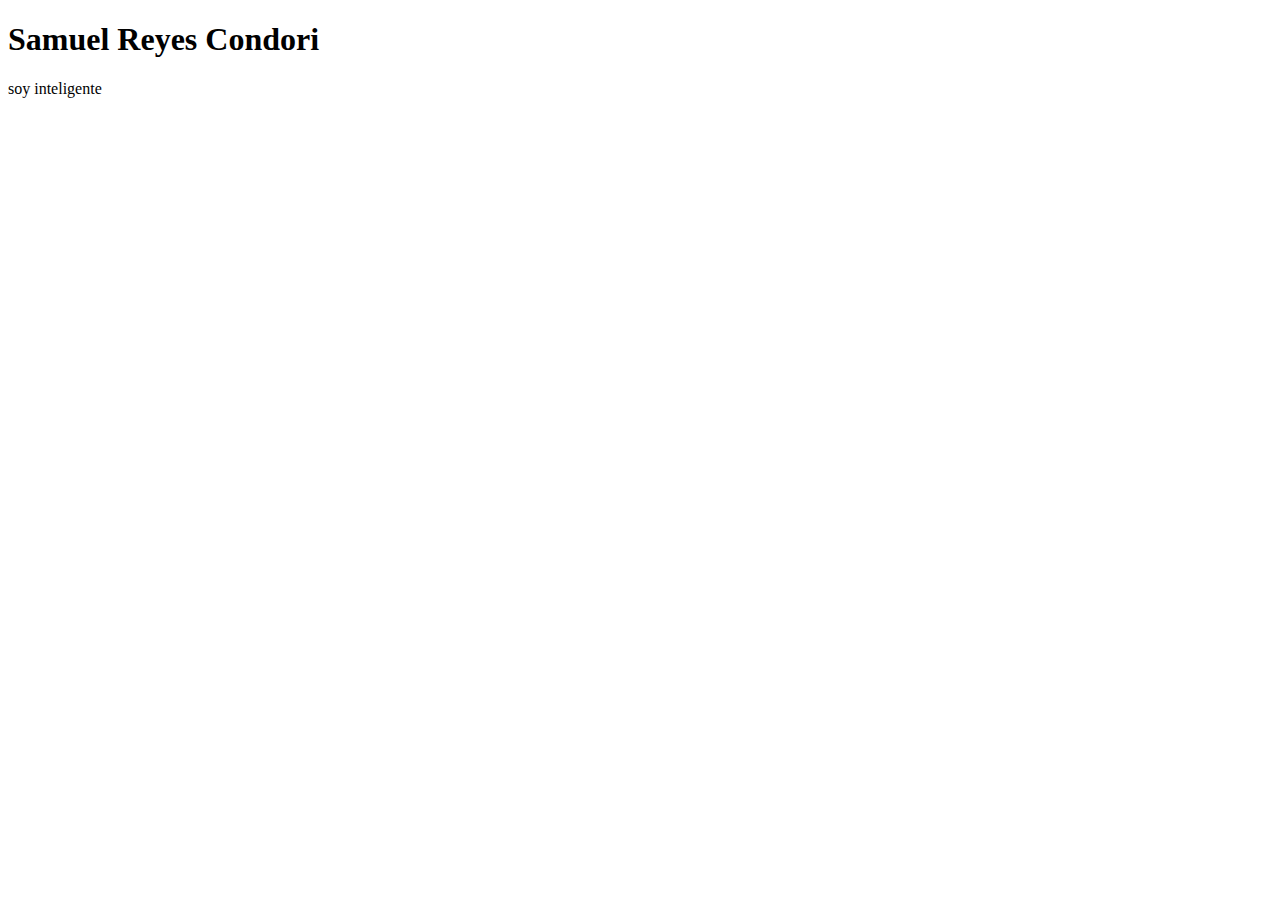
==== index.html @ d7b810e3 "quien soy yo" ====
<!DOCTYPE html>
<html lang="en">
<head>
    <meta charset="UTF-8">
    <meta name="viewport" content="width=device-width, initial-scale=1.0">
    <title>Samuel Reyes Condori</title>
</head>
<body>
    <h1>Samuel Reyes Condori</h1>
    <p>soy inteligente </p>
    
</body>
</html>
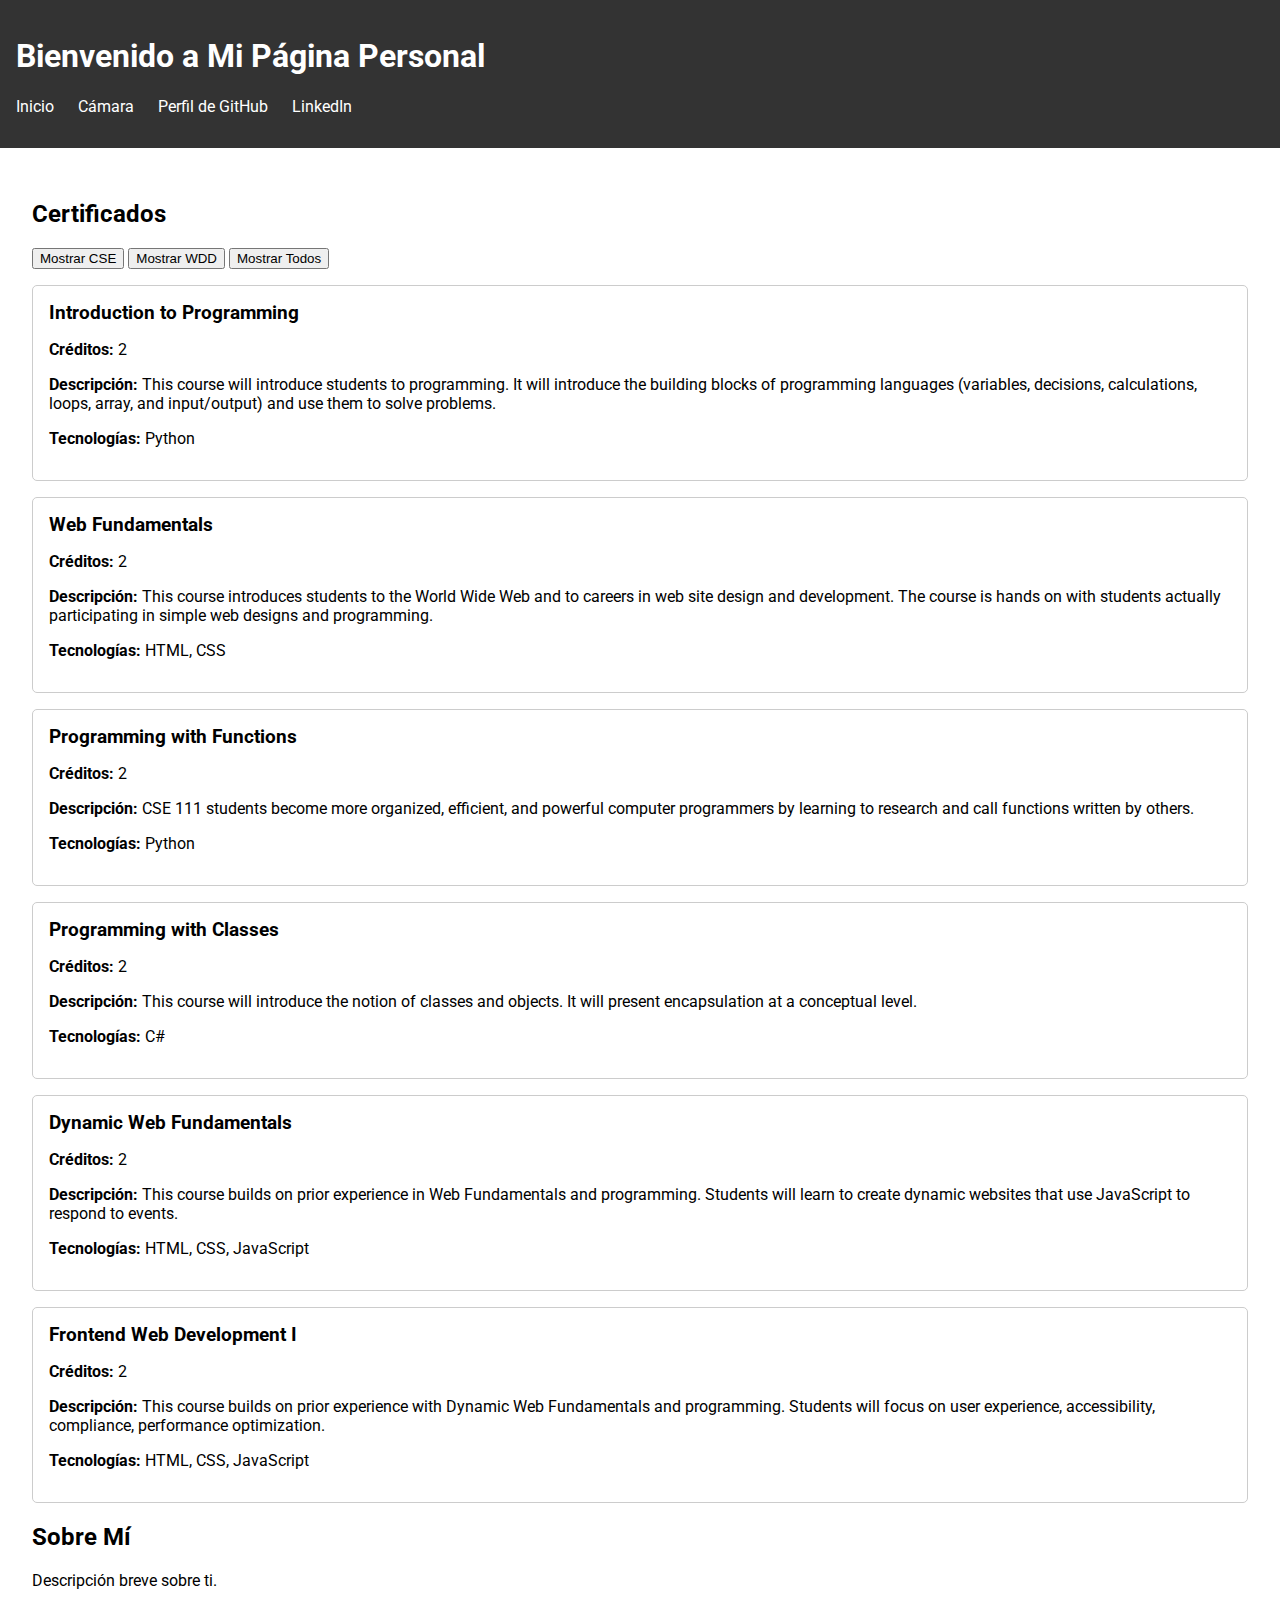
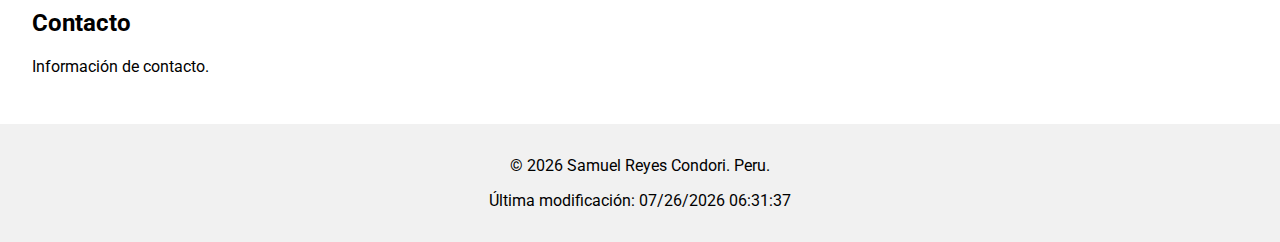
==== commit a5003e39: "proyect" ====
--- a/index.html
+++ b/index.html
@@ -1,13 +1,51 @@
 <!DOCTYPE html>
-<html lang="en">
+<html lang="es">
 <head>
     <meta charset="UTF-8">
-    <meta name="viewport" content="width=device-width, initial-scale=1.0">
-    <title>Samuel Reyes Condori</title>
+    <meta name="description" content="Página personal con información sobre proyectos y cursos.">
+    <meta name="author" content="Samuel Reyes">
+    <title>Mi Página Personal</title>
+    <link href="https://fonts.googleapis.com/css2?family=Roboto:wght@400;700&display=swap" rel="stylesheet">
+    <link rel="stylesheet" href="styles/style.css">
+    <script src="scripts/script.js" defer></script>
 </head>
 <body>
-    <h1>Samuel Reyes Condori</h1>
-    <p>soy inteligente </p>
-    
+    <header>
+        <h1>Bienvenido a Mi Página Personal</h1>
+        <nav id="navbar">
+            <ul>
+                <li><a href="#">Inicio</a></li>
+                <li><a href="camaracommerce.html">Cámara</a></li>
+                <li><a href="https://github.com/tuusuario" target="_blank">Perfil de GitHub</a></li>
+                <li><a href="https://www.linkedin.com/in/tuusuario" target="_blank">LinkedIn</a></li>
+            </ul>
+            <div class="hamburger" id="hamburger">&#9776;</div>
+        </nav>
+    </header>
+
+    <main>
+        <section id="certificates">
+            <h2>Certificados</h2>
+            <div>
+                <button id="showCSE">Mostrar CSE</button>
+                <button id="showWDD">Mostrar WDD</button>
+                <button id="showAll">Mostrar Todos</button>
+            </div>
+            <div id="courses-container"></div>
+        </section>
+        <section id="about">
+            <h2>Sobre Mí</h2>
+            <p>Descripción breve sobre ti.</p>
+        </section>
+        <section id="contact">
+            <h2>Contacto</h2>
+            <p>Información de contacto.</p>
+        </section>
+    </main>
+
+    <footer>
+        <p>&copy; <span id="currentyear"></span> Samuel Reyes Condori. Peru.</p>
+        <p id="lastModified"></p>
+    </footer>
 </body>
-</html>+</html>
--- a/styles/style.css
+++ b/styles/style.css
@@ -0,0 +1,62 @@
+body {
+    font-family: 'Roboto', sans-serif;
+    margin: 0;
+    padding: 0;
+}
+
+header {
+    background-color: #333;
+    color: white;
+    padding: 1rem;
+}
+
+nav ul {
+    list-style-type: none;
+    padding: 0;
+}
+
+nav ul li {
+    display: inline;
+    margin-right: 20px;
+}
+
+nav a {
+    color: white;
+    text-decoration: none;
+}
+
+.hamburger {
+    display: none;
+    cursor: pointer;
+}
+
+@media (max-width: 600px) {
+    nav ul {
+        display: none;
+    }
+
+    .hamburger {
+        display: block;
+    }
+}
+
+main {
+    padding: 2rem;
+}
+
+.course {
+    padding: 1rem;
+    margin: 1rem 0;
+    border: 1px solid #ccc;
+    border-radius: 5px;
+}
+
+.course h3 {
+    margin: 0 0 10px 0;
+}
+
+footer {
+    text-align: center;
+    padding: 1rem;
+    background-color: #f1f1f1;
+}
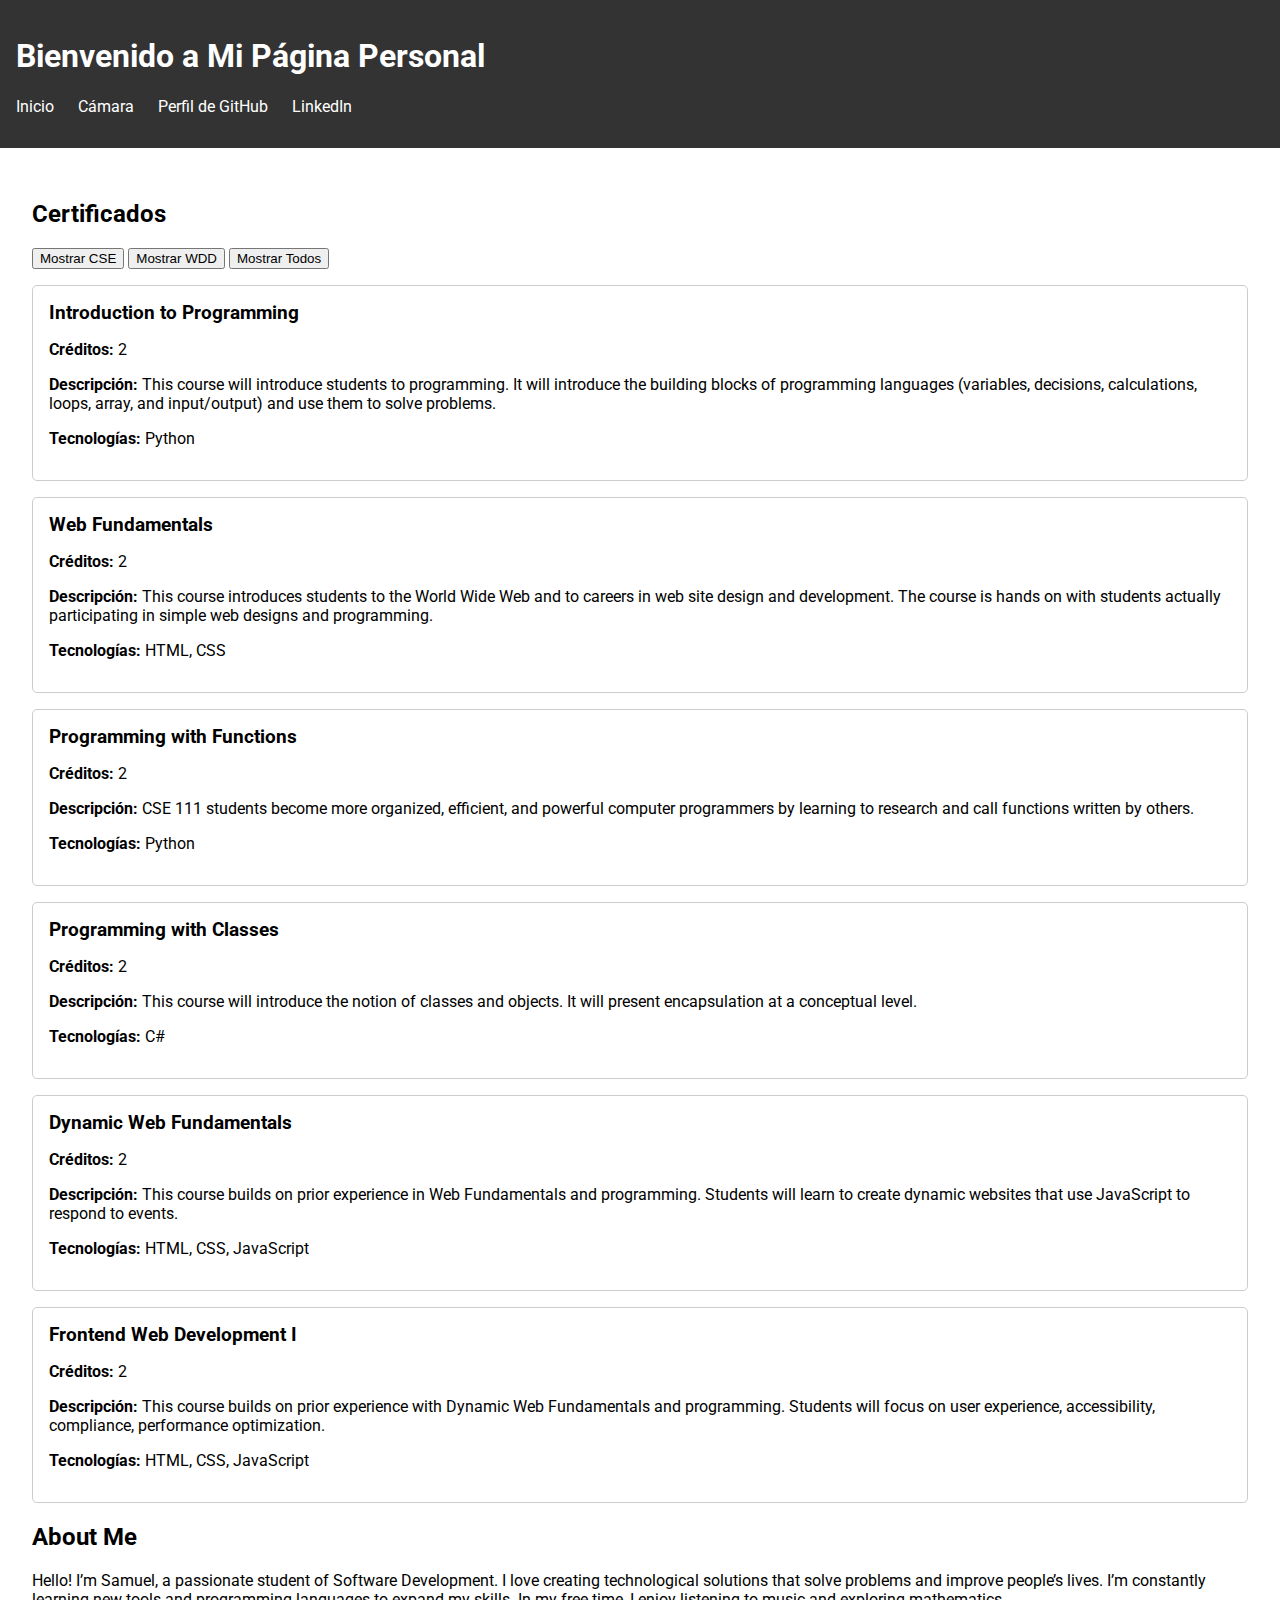
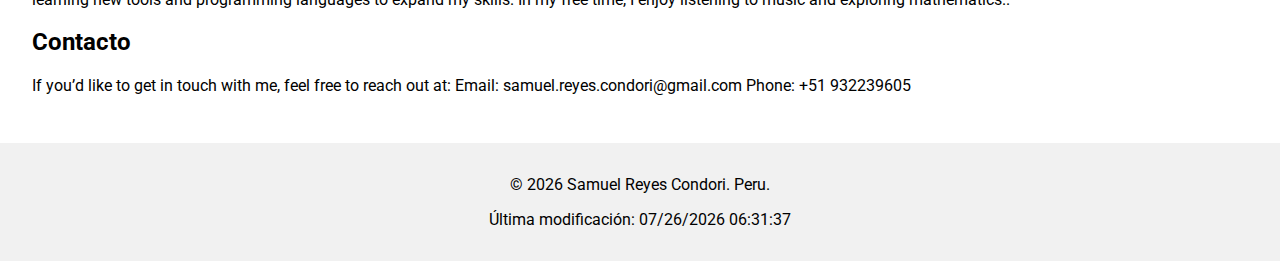
==== commit 33b092f2: "nuevos cambios" ====
--- a/index.html
+++ b/index.html
@@ -3,6 +3,7 @@
 <head>
     <meta charset="UTF-8">
     <meta name="description" content="Página personal con información sobre proyectos y cursos.">
+    <meta name="viewport" content="width=device-width,initial-scale=1.0">
     <meta name="author" content="Samuel Reyes">
     <title>Mi Página Personal</title>
     <link href="https://fonts.googleapis.com/css2?family=Roboto:wght@400;700&display=swap" rel="stylesheet">
@@ -34,12 +35,15 @@
             <div id="courses-container"></div>
         </section>
         <section id="about">
-            <h2>Sobre Mí</h2>
-            <p>Descripción breve sobre ti.</p>
+            <h2>About Me</h2>
+            <p>Hello! I’m Samuel, a passionate student of Software Development. I love creating technological solutions that solve problems and improve people’s lives. I’m constantly learning new tools and programming languages to expand my skills. In my free time, I enjoy listening to music and exploring mathematics..</p>
         </section>
         <section id="contact">
             <h2>Contacto</h2>
-            <p>Información de contacto.</p>
+            <p>If you’d like to get in touch with me, feel free to reach out at:
+
+                Email: samuel.reyes.condori@gmail.com
+                Phone: +51 932239605</p>
         </section>
     </main>
 
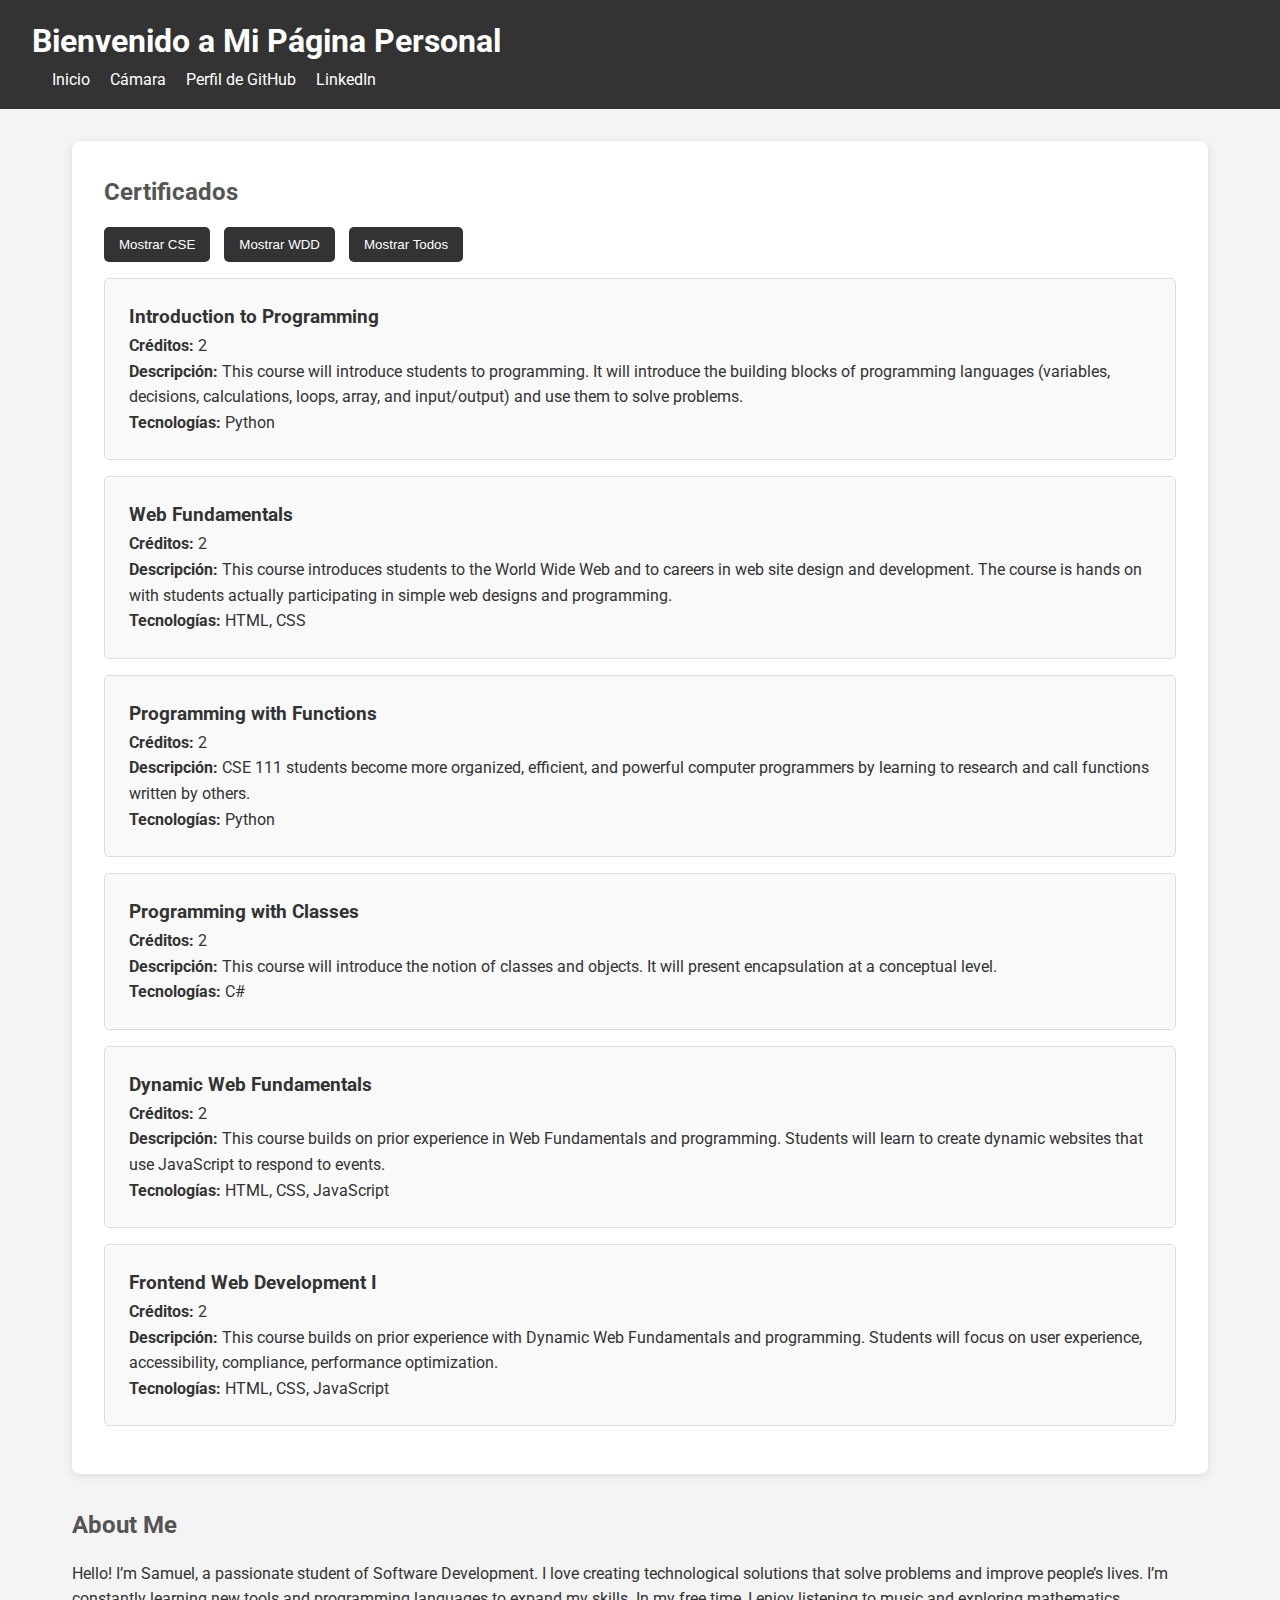
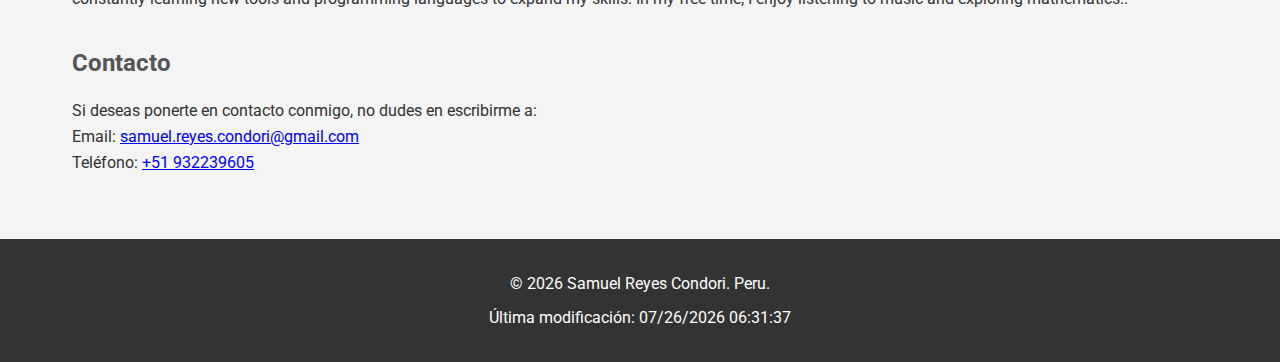
==== commit 5fae5602: "nuevos cambios" ====
--- a/index.html
+++ b/index.html
@@ -40,10 +40,9 @@
         </section>
         <section id="contact">
             <h2>Contacto</h2>
-            <p>If you’d like to get in touch with me, feel free to reach out at:
-
-                Email: samuel.reyes.condori@gmail.com
-                Phone: +51 932239605</p>
+            <p>Si deseas ponerte en contacto conmigo, no dudes en escribirme a:</p>
+            <p>Email: <a href="mailto:samuel.reyes.condori@gmail.com">samuel.reyes.condori@gmail.com</a><br>
+            Teléfono: <a href="tel:+51932239605">+51 932239605</a></p>
         </section>
     </main>
 
--- a/styles/style.css
+++ b/styles/style.css
@@ -1,38 +1,72 @@
-body {
-    font-family: 'Roboto', sans-serif;
+* {
+    box-sizing: border-box;
     margin: 0;
     padding: 0;
 }
 
+body {
+    font-family: 'Roboto', sans-serif;
+    line-height: 1.6;
+    color: #333;
+    background-color: #f4f4f4;
+}
+
 header {
-    background-color: #333;
+    background: #333;
     color: white;
-    padding: 1rem;
+    padding: 1rem 2rem;
+    position: relative;
+}
+
+h1 {
+    margin: 0;
+}
+
+nav {
+    display: flex;
+    justify-content: space-between;
+    align-items: center;
 }
 
 nav ul {
-    list-style-type: none;
-    padding: 0;
+    list-style: none;
+    display: flex;
 }
 
 nav ul li {
-    display: inline;
-    margin-right: 20px;
+    margin-left: 20px;
 }
 
 nav a {
     color: white;
     text-decoration: none;
+    transition: color 0.3s;
+}
+
+nav a:hover {
+    color: #ffcc00;
 }
 
 .hamburger {
     display: none;
     cursor: pointer;
+    font-size: 2rem;
+    color: white;
 }
 
-@media (max-width: 600px) {
+@media (max-width: 768px) {
     nav ul {
         display: none;
+        flex-direction: column;
+        position: absolute;
+        top: 100%;
+        left: 0;
+        background: #333;
+        width: 100%;
+    }
+
+    nav ul.show {
+        display: flex;
     }
 
     .hamburger {
@@ -42,21 +76,75 @@
 
 main {
     padding: 2rem;
+    max-width: 1200px;
+    margin: auto;
+}
+
+section {
+    margin-bottom: 2rem;
+}
+
+#certificates {
+    background: white;
+    border-radius: 8px;
+    box-shadow: 0 2px 10px rgba(0, 0, 0, 0.1);
+    padding: 2rem;
+}
+
+h2 {
+    margin-bottom: 1rem;
+    color: #555;
+}
+
+button {
+    background-color: #333;
+    color: white;
+    border: none;
+    padding: 10px 15px;
+    border-radius: 5px;
+    cursor: pointer;
+    transition: background-color 0.3s;
+    margin-right: 10px;
+}
+
+button:hover {
+    background-color: #ffcc00;
 }
 
 .course {
-    padding: 1rem;
+    background: #f9f9f9;
+    border: 1px solid #ddd;
+    border-radius: 5px;
+    padding: 1.5rem;
     margin: 1rem 0;
-    border: 1px solid #ccc;
-    border-radius: 5px;
+    transition: box-shadow 0.3s;
+}
+
+.course:hover {
+    box-shadow: 0 4px 20px rgba(0, 0, 0, 0.1);
 }
 
 .course h3 {
-    margin: 0 0 10px 0;
+    color: #333;
 }
 
 footer {
     text-align: center;
-    padding: 1rem;
-    background-color: #f1f1f1;
+    padding: 1.5rem 0;
+    background: #333;
+    color: white;
 }
+
+footer p {
+    margin: 0.5rem 0;
+}
+
+@media (max-width: 600px) {
+    .course {
+        padding: 1rem;
+    }
+
+    nav ul {
+        padding: 1rem;
+    }
+}
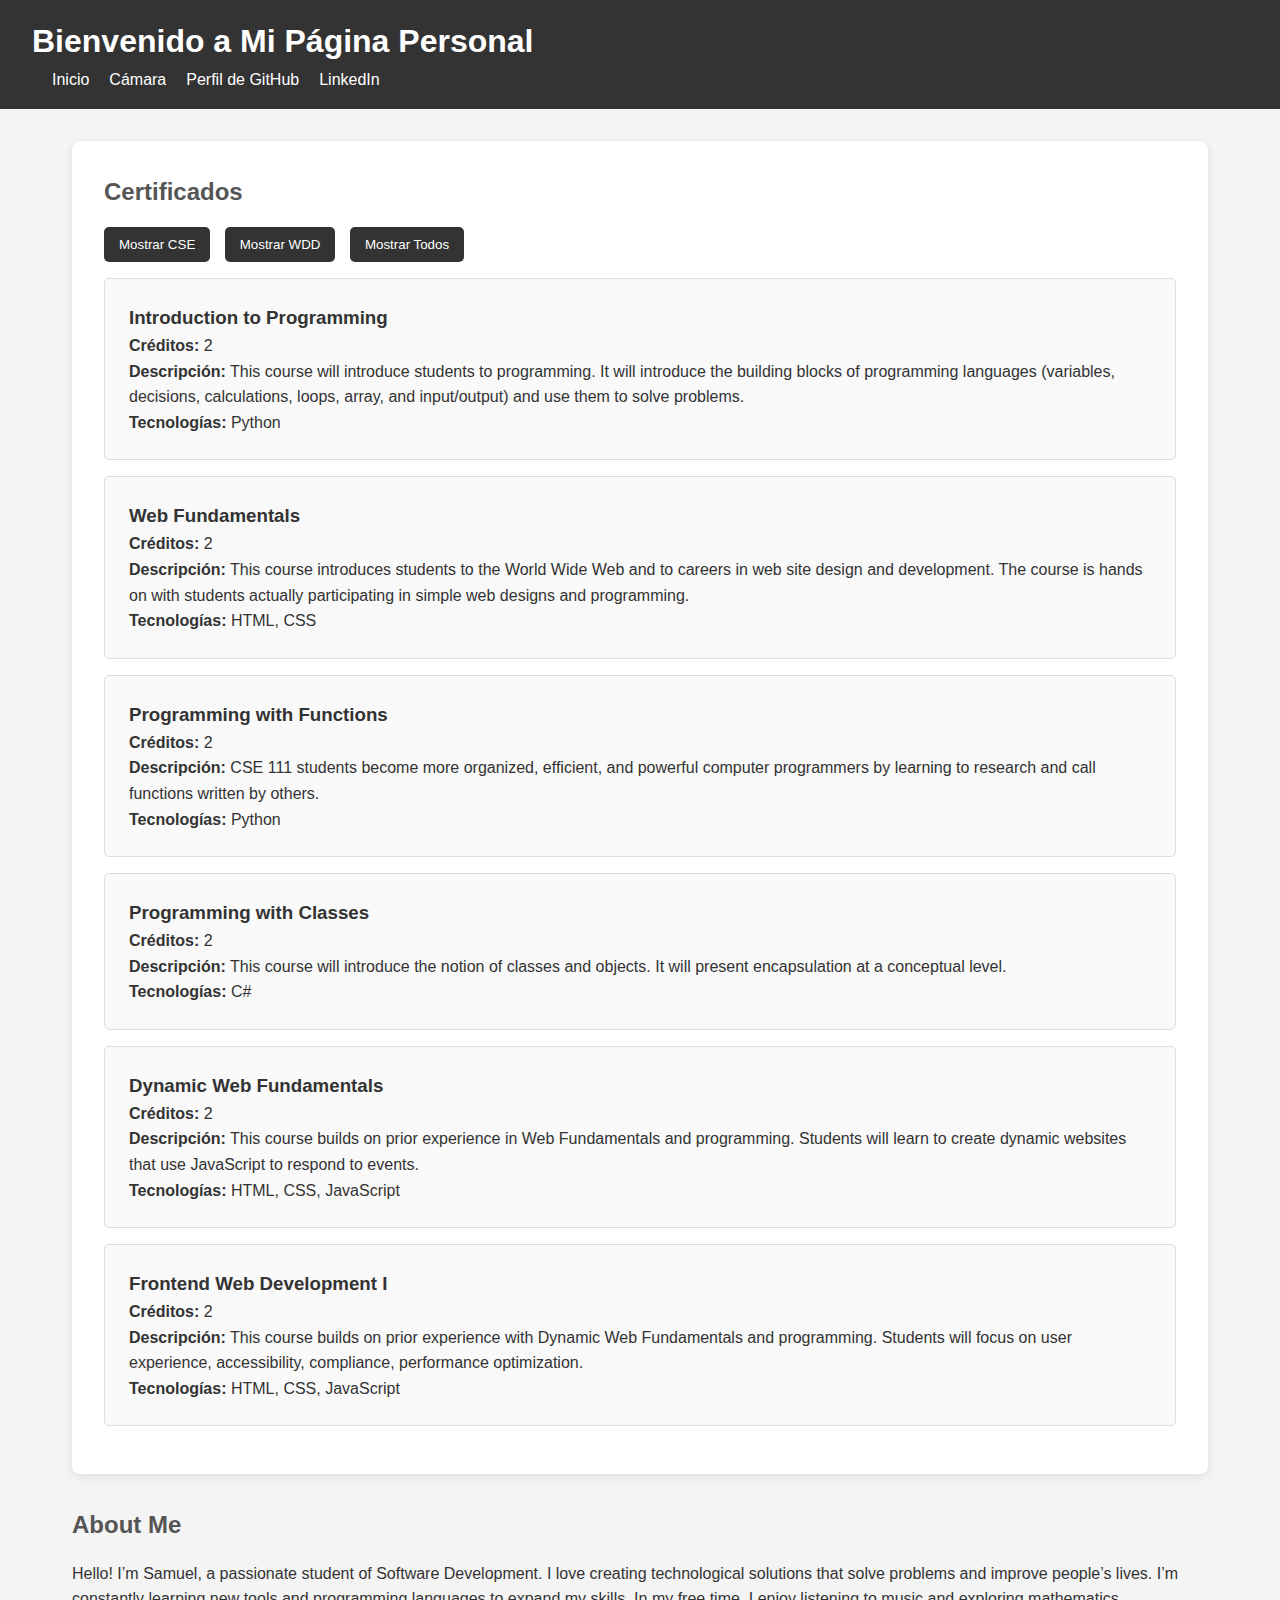
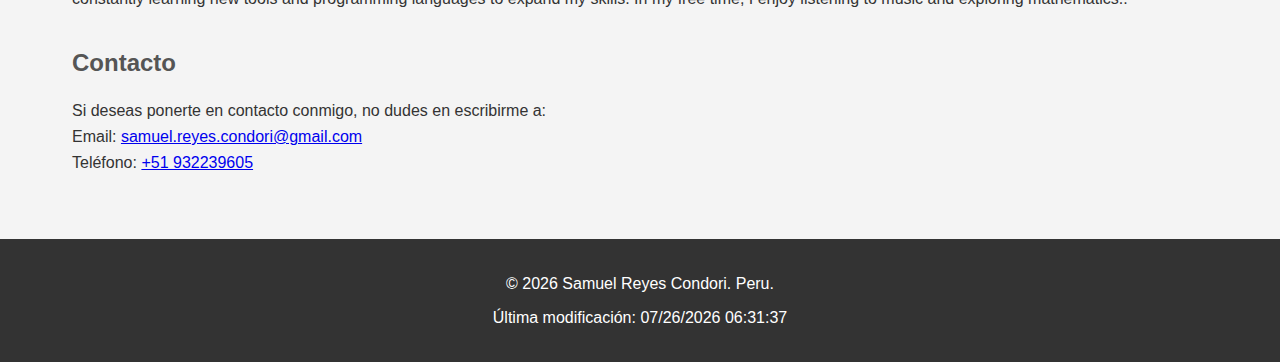
==== commit 24e8ef3b: "cambios de letra" ====
--- a/index.html
+++ b/index.html
@@ -6,7 +6,9 @@
     <meta name="viewport" content="width=device-width,initial-scale=1.0">
     <meta name="author" content="Samuel Reyes">
     <title>Mi Página Personal</title>
-    <link href="https://fonts.googleapis.com/css2?family=Roboto:wght@400;700&display=swap" rel="stylesheet">
+    <link rel="preconnect" href="https://fonts.googleapis.com">
+    <link rel="preconnect" href="https://fonts.gstatic.com" crossorigin>
+    <link href="https://fonts.googleapis.com/css2?family=Kanit:ital,wght@0,100;0,200;0,300;0,400;0,500;0,600;0,700;0,800;0,900;1,100;1,200;1,300;1,400;1,500;1,600;1,700;1,800;1,900&display=swap" rel="stylesheet">
     <link rel="stylesheet" href="styles/style.css">
     <script src="scripts/script.js" defer></script>
 </head>
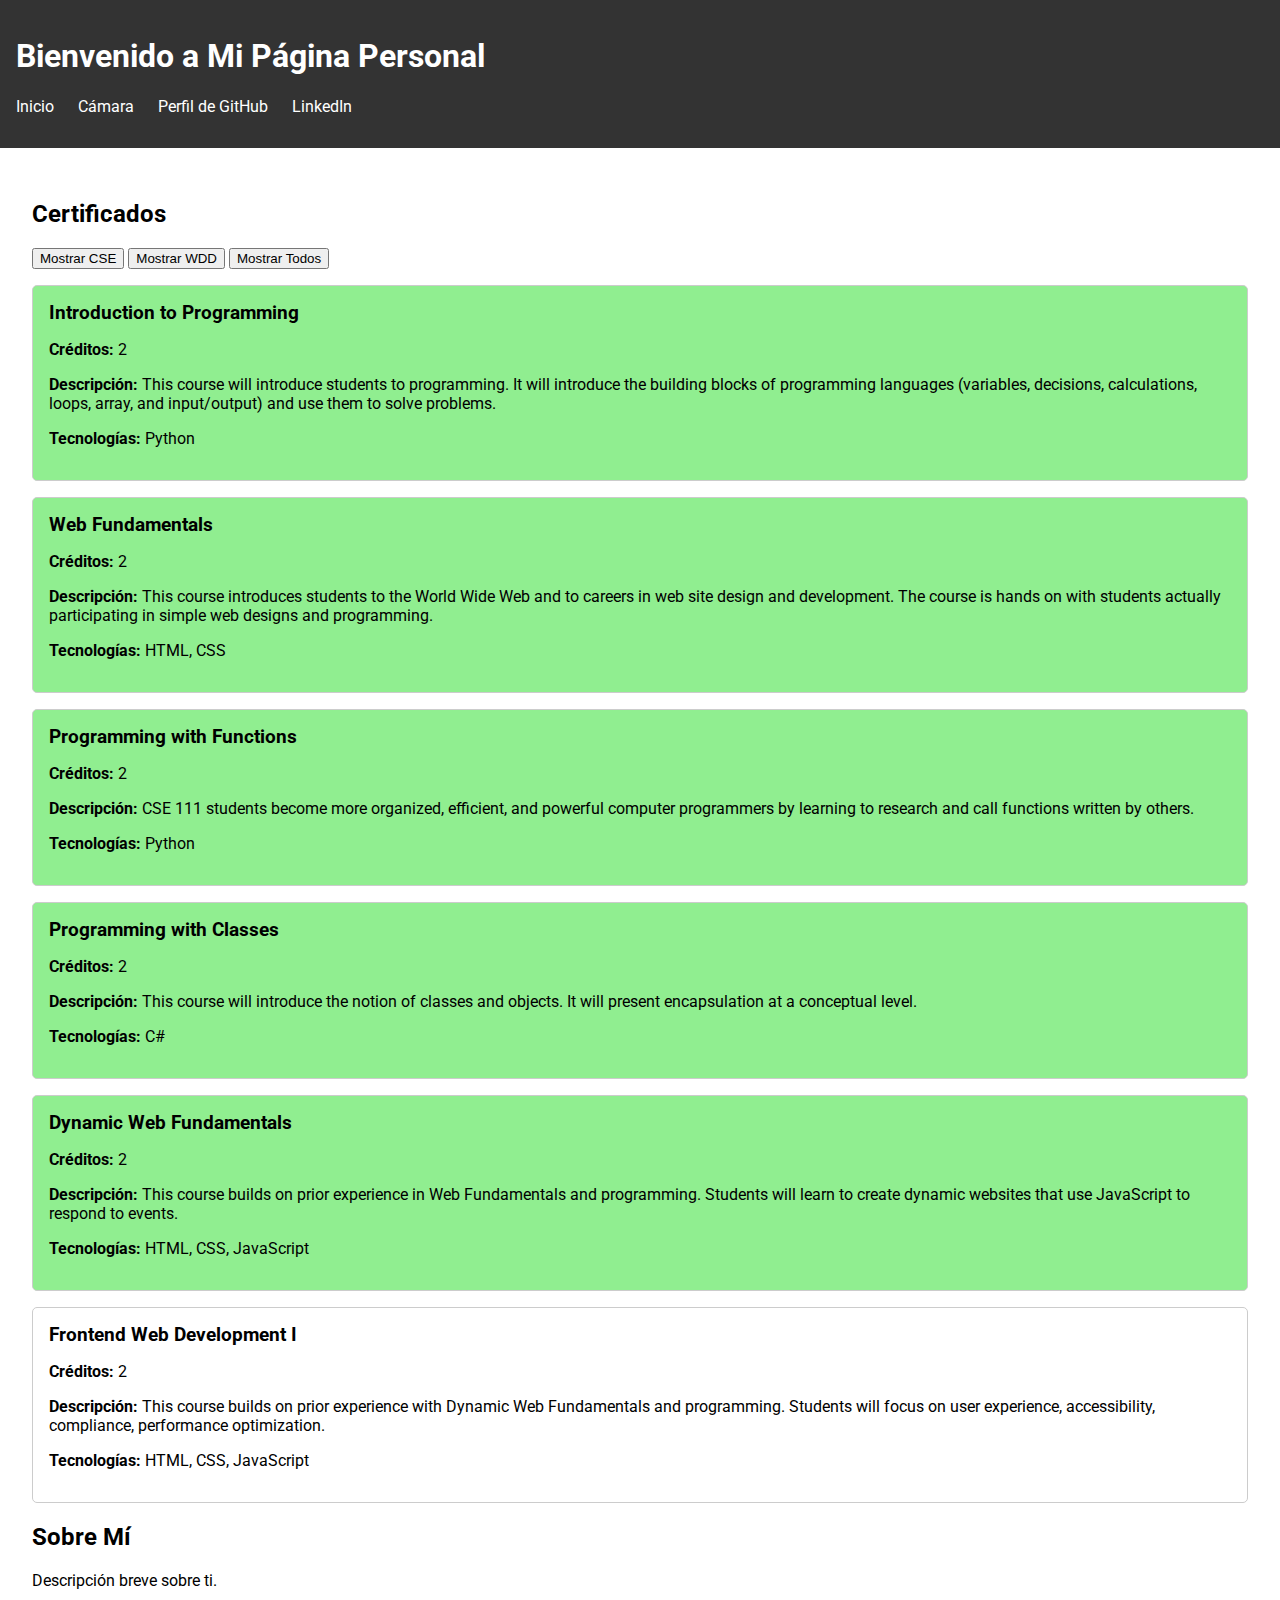
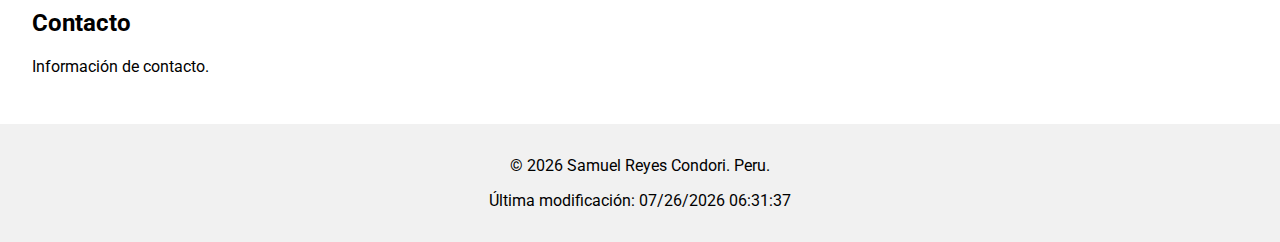
==== commit a2e06d7a: "Add files via upload" ====
--- a/index.html
+++ b/index.html
@@ -3,12 +3,9 @@
 <head>
     <meta charset="UTF-8">
     <meta name="description" content="Página personal con información sobre proyectos y cursos.">
-    <meta name="viewport" content="width=device-width,initial-scale=1.0">
     <meta name="author" content="Samuel Reyes">
     <title>Mi Página Personal</title>
-    <link rel="preconnect" href="https://fonts.googleapis.com">
-    <link rel="preconnect" href="https://fonts.gstatic.com" crossorigin>
-    <link href="https://fonts.googleapis.com/css2?family=Kanit:ital,wght@0,100;0,200;0,300;0,400;0,500;0,600;0,700;0,800;0,900;1,100;1,200;1,300;1,400;1,500;1,600;1,700;1,800;1,900&display=swap" rel="stylesheet">
+    <link href="https://fonts.googleapis.com/css2?family=Roboto:wght@400;700&display=swap" rel="stylesheet">
     <link rel="stylesheet" href="styles/style.css">
     <script src="scripts/script.js" defer></script>
 </head>
@@ -37,14 +34,12 @@
             <div id="courses-container"></div>
         </section>
         <section id="about">
-            <h2>About Me</h2>
-            <p>Hello! I’m Samuel, a passionate student of Software Development. I love creating technological solutions that solve problems and improve people’s lives. I’m constantly learning new tools and programming languages to expand my skills. In my free time, I enjoy listening to music and exploring mathematics..</p>
+            <h2>Sobre Mí</h2>
+            <p>Descripción breve sobre ti.</p>
         </section>
         <section id="contact">
             <h2>Contacto</h2>
-            <p>Si deseas ponerte en contacto conmigo, no dudes en escribirme a:</p>
-            <p>Email: <a href="mailto:samuel.reyes.condori@gmail.com">samuel.reyes.condori@gmail.com</a><br>
-            Teléfono: <a href="tel:+51932239605">+51 932239605</a></p>
+            <p>Información de contacto.</p>
         </section>
     </main>
 
--- a/styles/style.css
+++ b/styles/style.css
@@ -1,72 +1,38 @@
-* {
-    box-sizing: border-box;
+body {
+    font-family: 'Roboto', sans-serif;
     margin: 0;
     padding: 0;
 }
 
-body {
-    font-family: 'Roboto', sans-serif;
-    line-height: 1.6;
-    color: #333;
-    background-color: #f4f4f4;
-}
-
 header {
-    background: #333;
+    background-color: #333;
     color: white;
-    padding: 1rem 2rem;
-    position: relative;
-}
-
-h1 {
-    margin: 0;
-}
-
-nav {
-    display: flex;
-    justify-content: space-between;
-    align-items: center;
+    padding: 1rem;
 }
 
 nav ul {
-    list-style: none;
-    display: flex;
+    list-style-type: none;
+    padding: 0;
 }
 
 nav ul li {
-    margin-left: 20px;
+    display: inline;
+    margin-right: 20px;
 }
 
 nav a {
     color: white;
     text-decoration: none;
-    transition: color 0.3s;
-}
-
-nav a:hover {
-    color: #ffcc00;
 }
 
 .hamburger {
     display: none;
     cursor: pointer;
-    font-size: 2rem;
-    color: white;
 }
 
-@media (max-width: 768px) {
+@media (max-width: 600px) {
     nav ul {
         display: none;
-        flex-direction: column;
-        position: absolute;
-        top: 100%;
-        left: 0;
-        background: #333;
-        width: 100%;
-    }
-
-    nav ul.show {
-        display: flex;
     }
 
     .hamburger {
@@ -76,75 +42,21 @@
 
 main {
     padding: 2rem;
-    max-width: 1200px;
-    margin: auto;
-}
-
-section {
-    margin-bottom: 2rem;
-}
-
-#certificates {
-    background: white;
-    border-radius: 8px;
-    box-shadow: 0 2px 10px rgba(0, 0, 0, 0.1);
-    padding: 2rem;
-}
-
-h2 {
-    margin-bottom: 1rem;
-    color: #555;
-}
-
-button {
-    background-color: #333;
-    color: white;
-    border: none;
-    padding: 10px 15px;
-    border-radius: 5px;
-    cursor: pointer;
-    transition: background-color 0.3s;
-    margin-right: 10px;
-}
-
-button:hover {
-    background-color: #ffcc00;
 }
 
 .course {
-    background: #f9f9f9;
-    border: 1px solid #ddd;
+    padding: 1rem;
+    margin: 1rem 0;
+    border: 1px solid #ccc;
     border-radius: 5px;
-    padding: 1.5rem;
-    margin: 1rem 0;
-    transition: box-shadow 0.3s;
-}
-
-.course:hover {
-    box-shadow: 0 4px 20px rgba(0, 0, 0, 0.1);
 }
 
 .course h3 {
-    color: #333;
+    margin: 0 0 10px 0;
 }
 
 footer {
     text-align: center;
-    padding: 1.5rem 0;
-    background: #333;
-    color: white;
+    padding: 1rem;
+    background-color: #f1f1f1;
 }
-
-footer p {
-    margin: 0.5rem 0;
-}
-
-@media (max-width: 600px) {
-    .course {
-        padding: 1rem;
-    }
-
-    nav ul {
-        padding: 1rem;
-    }
-}
